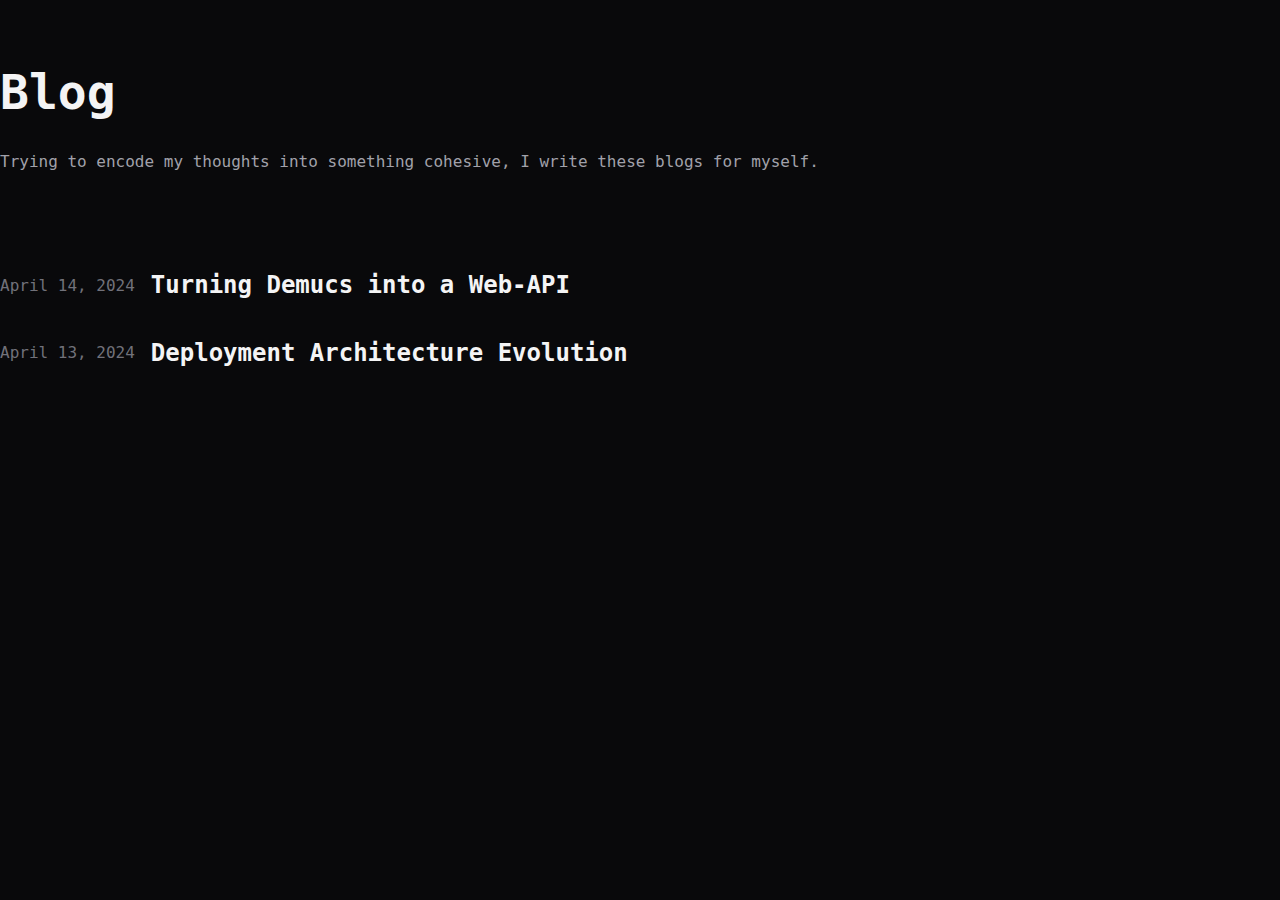
==== blog.html @ 95b26868 "added blog post" ====
<!DOCTYPE html>
<html lang="en">
<head>
    <meta charset="UTF-8">
    <meta name="viewport" content="width=device-width, initial-scale=1.0">
    <title>Blog</title>
    <link rel="preconnect" href="https://fonts.googleapis.com">
    <link rel="preconnect" href="https://fonts.gstatic.com" crossorigin>
    <link href="https://fonts.googleapis.com/css2?family=Ubuntu:ital,wght@0,300;0,400;0,500;0,700;1,300;1,400;1,500;1,700&display=swap" rel="stylesheet">
    <link rel="stylesheet" href="style.css" />
</head>
<body style="margin: 0; background-color: rgb(9 9 11);">
    <div style="margin-top: 4rem;">
        <header>
            <h1 style="color: rgb(244 244 245); font-size: 3rem; font-weight: 700;">Blog</h1>
            <p style="color: rgb(161 161 170); font-size: 1rem;">Trying to encode my thoughts into something cohesive, I write these blogs for myself.</p>
        </header>
        <div style="margin-top: 5rem;">
            <article style="display: flex; align-items: center;">
                <time style="color: rgb(113 113 122); padding-right: 1rem;">April 14, 2024</time>
                <a style="text-decoration: none;" href="post2.html">
                    <h2 style="color: rgb(244 244 245);">
                        Turning Demucs into a Web-API
                    </h2>
                </a>
            </article>
            <article style="display: flex; align-items: center;">
                <time style="color: rgb(113 113 122); padding-right: 1rem;">April 13, 2024</time>
                <a style="text-decoration: none;" href="post1.html">
                    <h2 style="color: rgb(244 244 245);">
                        Deployment Architecture Evolution
                    </h2>
                </a>
            </article>
        </div>
    </div>
</body>
</html>
---- style.css ----
body {
  margin: 0;
  font-family: 'Roboto Mono', monospace;
  background-color: var(--bkg);
  color: var(--text);
}
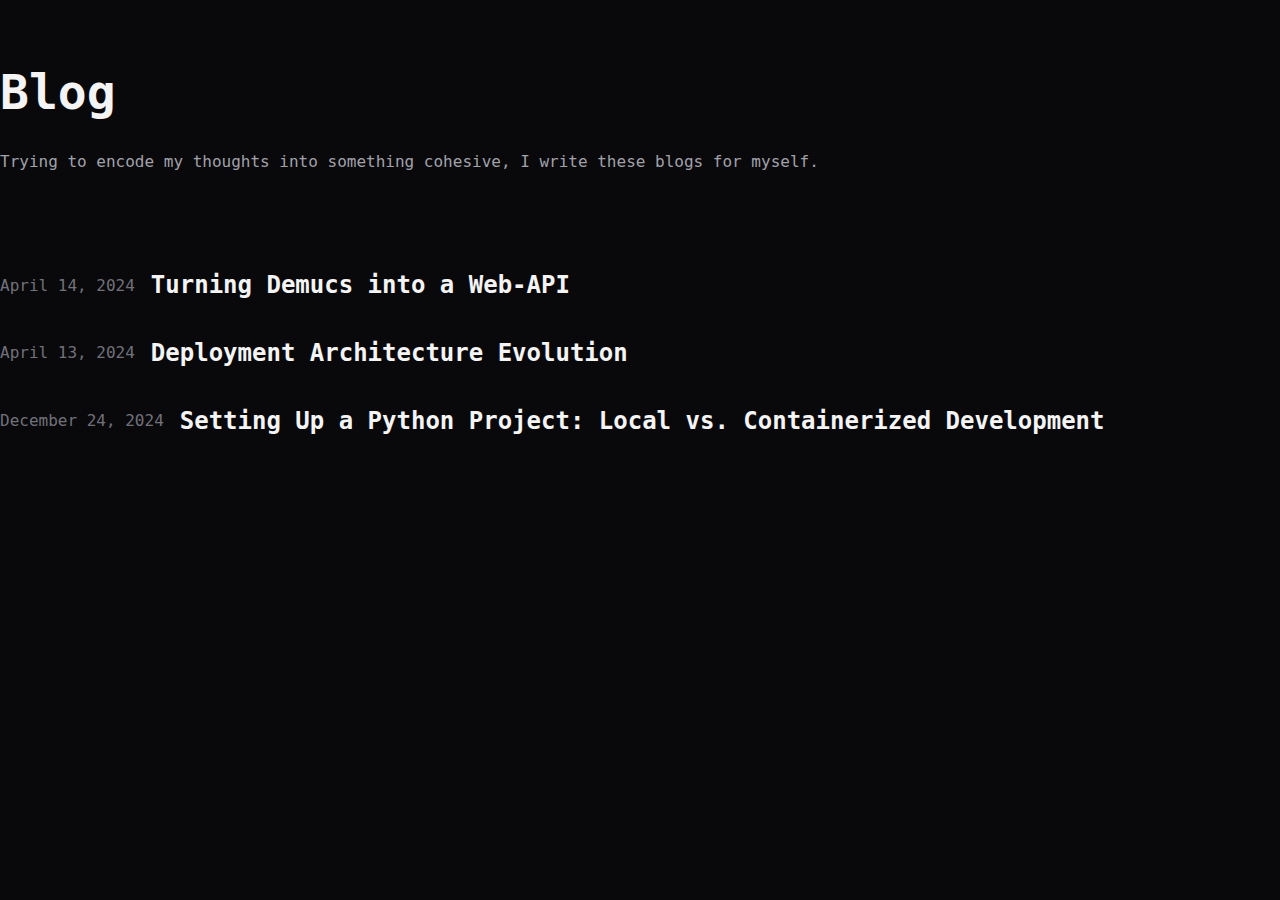
==== commit b897326a: "post3.html" ====
--- a/blog.html
+++ b/blog.html
@@ -32,6 +32,14 @@
                     </h2>
                 </a>
             </article>
+            <article style="display: flex; align-items: center;">
+                <time style="color: rgb(113 113 122); padding-right: 1rem;">December 24, 2024</time>
+                <a style="text-decoration: none;" href="post3.html">
+                    <h2 style="color: rgb(244 244 245);">
+                        Setting Up a Python Project: Local vs. Containerized Development
+                    </h2>
+                </a>
+            </article>
         </div>
     </div>
 </body>
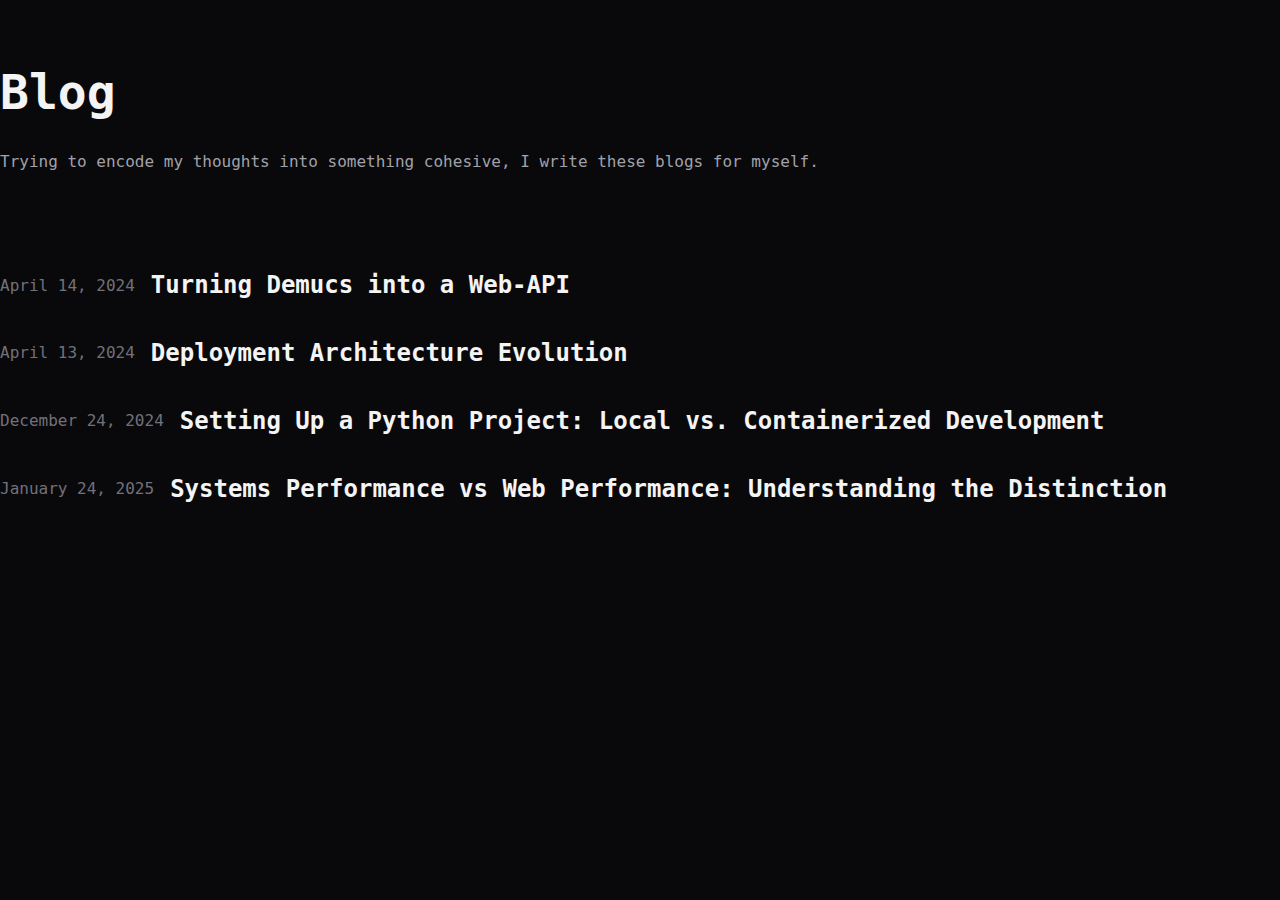
==== commit 17a1d17e: "add post4" ====
--- a/blog.html
+++ b/blog.html
@@ -40,6 +40,15 @@
                     </h2>
                 </a>
             </article>
+
+            <article style="display: flex; align-items: center;">
+                <time style="color: rgb(113 113 122); padding-right: 1rem;">January 24, 2025</time>
+                <a style="text-decoration: none;" href="post4.html">
+                    <h2 style="color: rgb(244 244 245);">
+                        Systems Performance vs Web Performance: Understanding the Distinction
+                    </h2>
+                </a>
+            </article>
         </div>
     </div>
 </body>
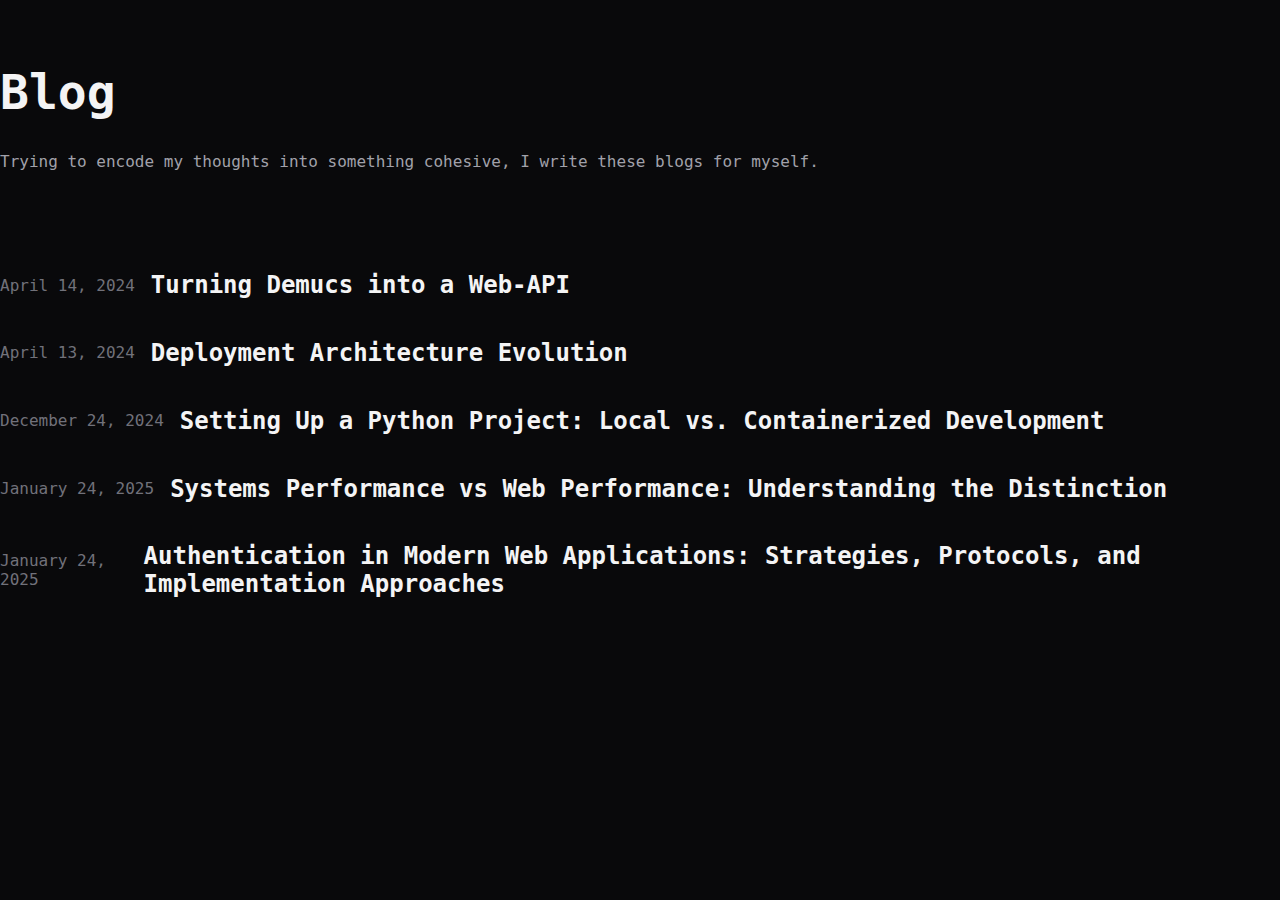
==== commit 2b8b69ee: "blog post 5" ====
--- a/blog.html
+++ b/blog.html
@@ -49,6 +49,15 @@
                     </h2>
                 </a>
             </article>
+
+            <article style="display: flex; align-items: center;">
+                <time style="color: rgb(113 113 122); padding-right: 1rem;">January 24, 2025</time>
+                <a style="text-decoration: none;" href="post5.html">
+                    <h2 style="color: rgb(244 244 245);">
+                        Authentication in Modern Web Applications: Strategies, Protocols, and Implementation Approaches
+                    </h2>
+                </a>
+            </article>
         </div>
     </div>
 </body>
--- a/style.css
+++ b/style.css
@@ -4,3 +4,9 @@
   background-color: var(--bkg);
   color: var(--text);
 }
+
+.image-container {
+  display: flex;
+  justify-content: center; /* Horizontally center the image */
+  align-items: center; /* Vertically center the image */
+}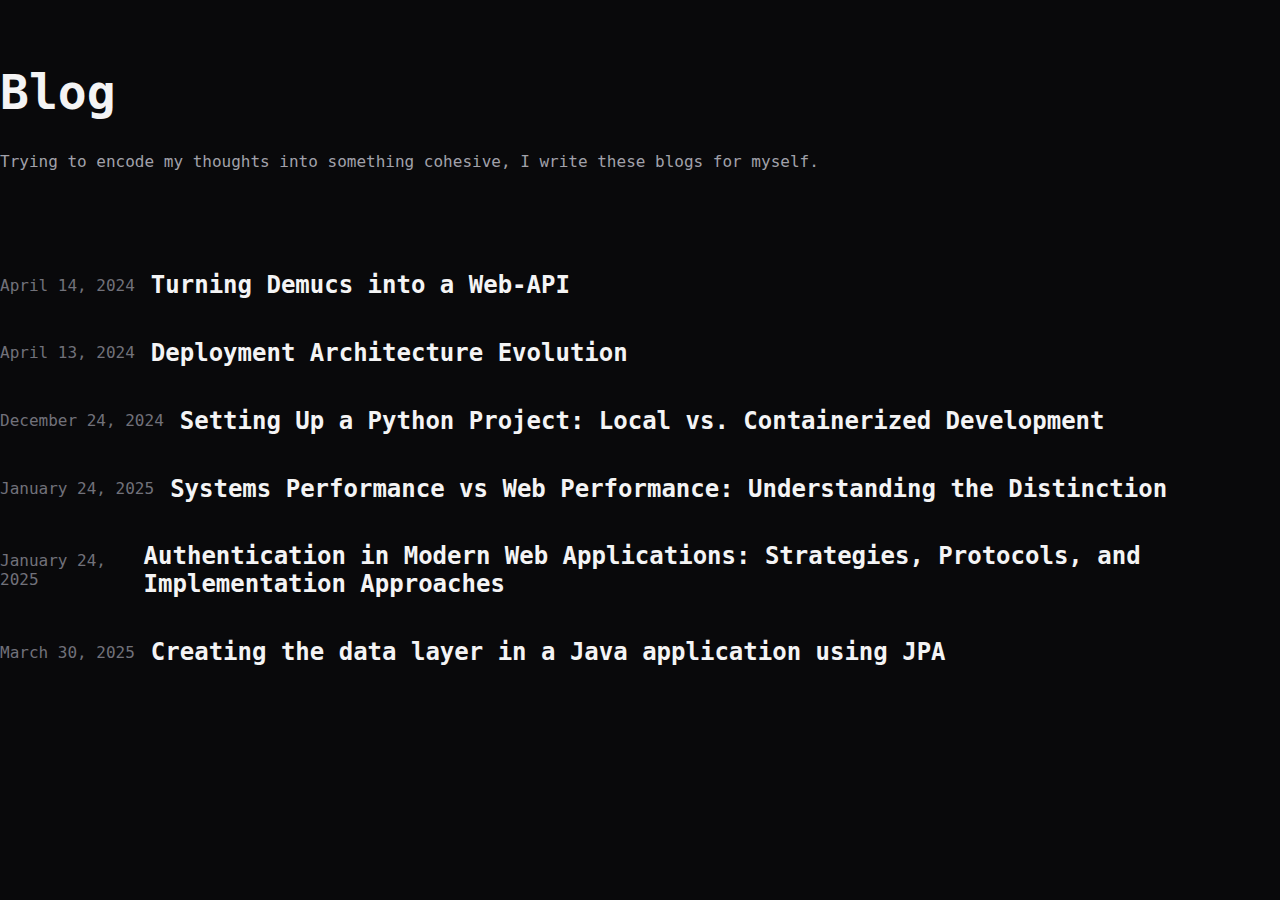
==== commit 99065ba2: "data layer JPA" ====
--- a/blog.html
+++ b/blog.html
@@ -58,6 +58,14 @@
                     </h2>
                 </a>
             </article>
+            <article style="display: flex; align-items: center;">
+                <time style="color: rgb(113 113 122); padding-right: 1rem;">March 30, 2025</time>
+                <a style="text-decoration: none;" href="post5.html">
+                    <h2 style="color: rgb(244 244 245);">
+                        Creating the data layer in a Java application using JPA
+                    </h2>
+                </a>
+            </article>
         </div>
     </div>
 </body>
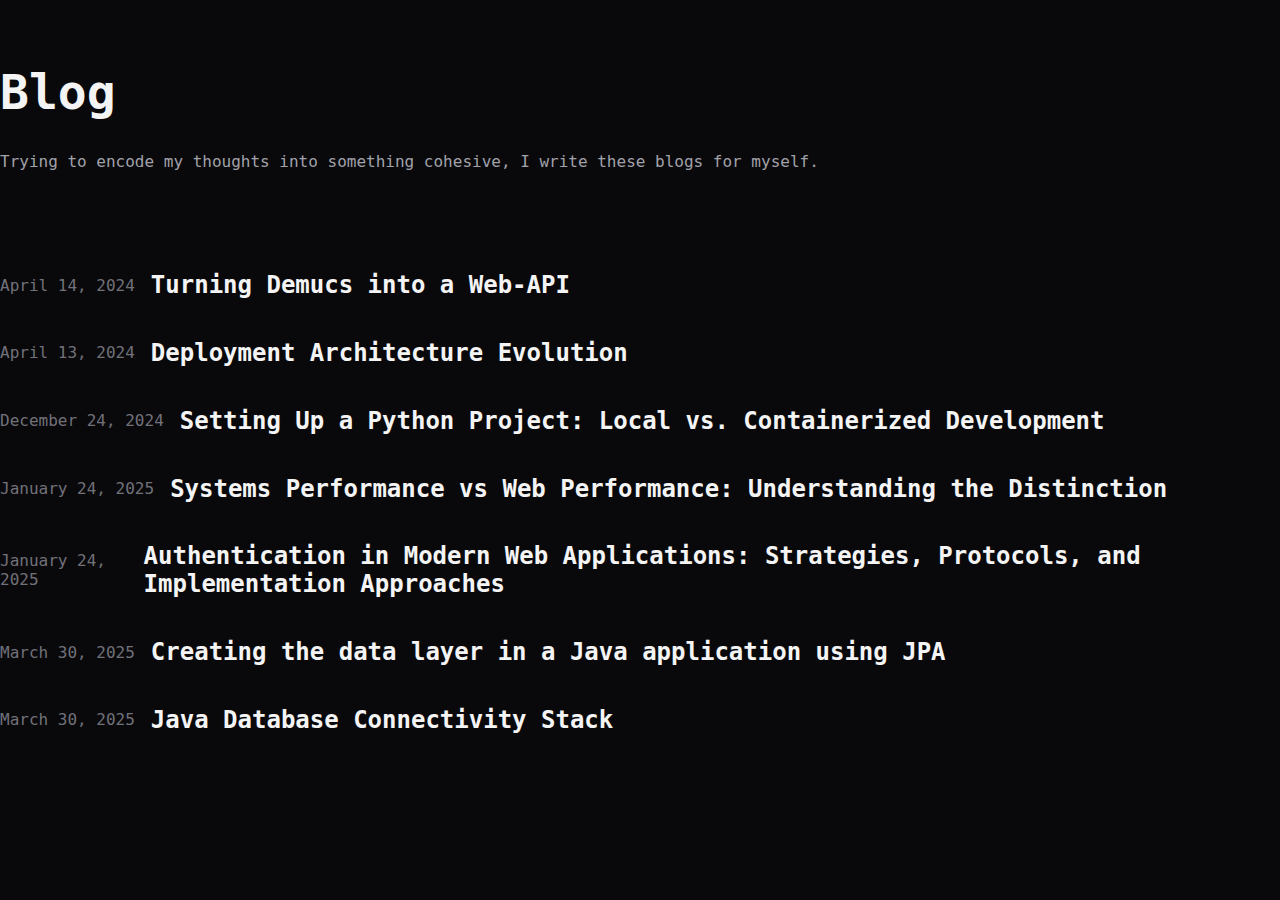
==== commit ec93c2db: "java database stack" ====
--- a/blog.html
+++ b/blog.html
@@ -60,9 +60,17 @@
             </article>
             <article style="display: flex; align-items: center;">
                 <time style="color: rgb(113 113 122); padding-right: 1rem;">March 30, 2025</time>
-                <a style="text-decoration: none;" href="post5.html">
+                <a style="text-decoration: none;" href="post6.html">
                     <h2 style="color: rgb(244 244 245);">
                         Creating the data layer in a Java application using JPA
+                    </h2>
+                </a>
+            </article>
+            <article style="display: flex; align-items: center;">
+                <time style="color: rgb(113 113 122); padding-right: 1rem;">March 30, 2025</time>
+                <a style="text-decoration: none;" href="post7.html">
+                    <h2 style="color: rgb(244 244 245);">
+                        Java Database Connectivity Stack
                     </h2>
                 </a>
             </article>
